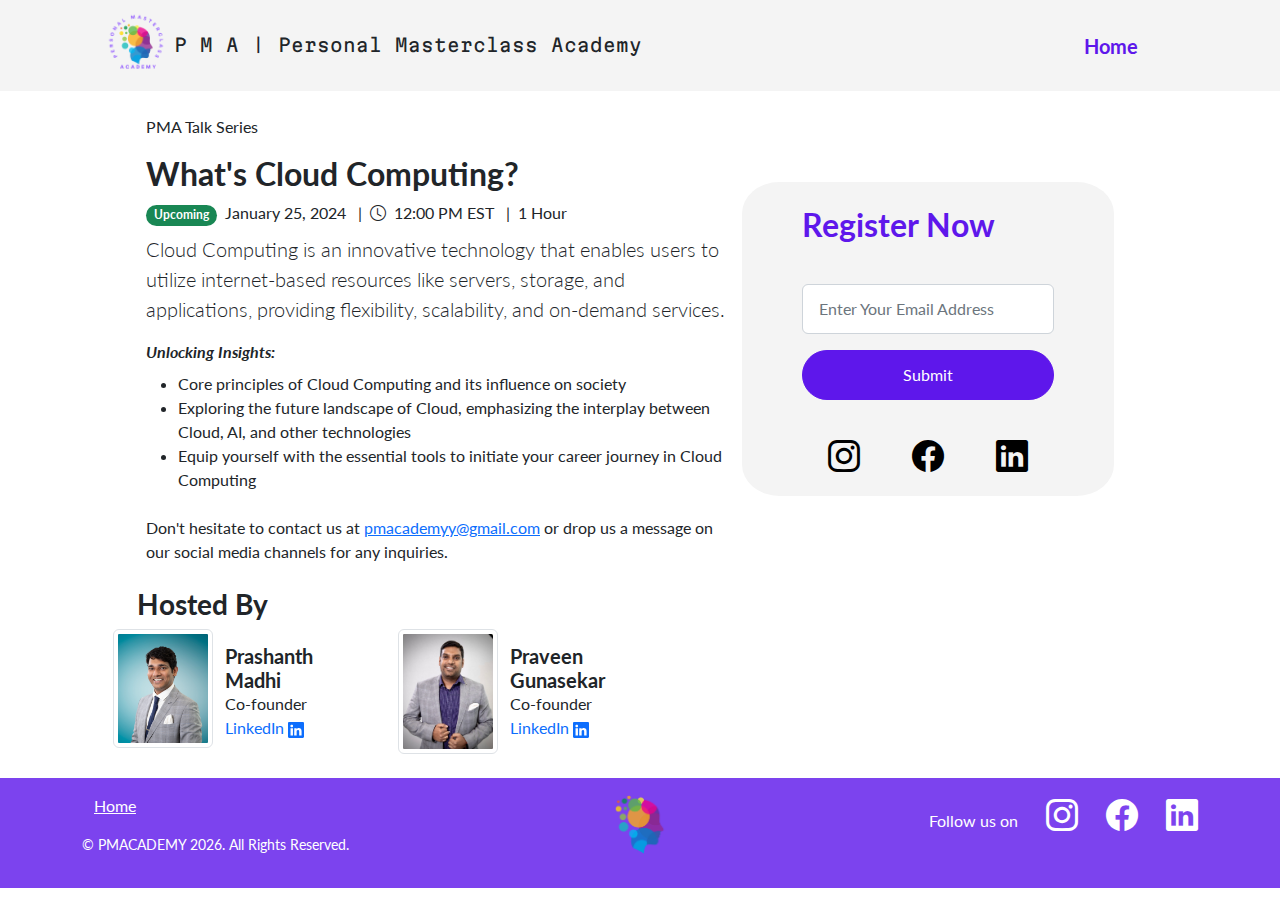
==== index.html @ ad399d75 "Merge branch 'main' of https://github.com/pmacademyowner/pmatalks" ====
<html lang="en"><head>
    <meta charset="utf-8">
    <meta name="viewport" content="width=device-width, initial-scale=1, shrink-to-fit=no">
    <meta name="description" content="">
    <meta name="author" content="">
    <title>PMACADEMY | Welcome</title>
    <!-- Favicon-->
    <link rel="icon" type="image/x-icon" href="assets/img/logo-no-text.png">
    <!-- Bootstrap icons-->
    <link href="https://cdn.jsdelivr.net/npm/bootstrap-icons@1.5.0/font/bootstrap-icons.css" rel="stylesheet" type="text/css">
    <!-- Google fonts-->
    <link href="https://fonts.googleapis.com/css?family=Lato:300,400,700,300italic,400italic,700italic" rel="stylesheet" type="text/css">
    <!-- Core theme CSS (includes Bootstrap)-->
    <link href="css/styles.css" rel="stylesheet">
    <!-- Google Font - Martian Mono -->
    <link rel="stylesheet" href="https://fonts.googleapis.com/css2?family=Martian+Mono&display=swap">
  <style>.d-none {
  display: none;
  }
  .invalid-feedback {
  display: none;
  }
  .btn.disabled {
  pointer-events: none;
  opacity: 0.65;
  }
  
  .navbar-brand img {
    transform: scale(3); /* Adjust the scale factor as needed */
  }
  
  .text-size-increase {
    font-size: 20px; /* Adjust the font size as needed */
  }

  .move-in {
      transition: transform 0.3s ease-in-out;
    }
  
  </style></head>
  <body>
  
    <!-- Nav bar/header completed -->
    <!-- <nav class="navbar navbar-expand-md bg-body-tertiary bg-secondary px-5 py-3"></nav> -->
    <nav class="navbar navbar-expand-md px-5 py-3" style="background-color: #f4f4f4;">
      <div class="container-fluid px-5 container d-flex justify-content-between"style="background-color: #f4f4f4;">
          <!-- <a class="navbar-brand" href="#">PMAcademyy</a> -->
          <!-- <img clss="navbar-brand" src="assets/img/logo.jpg" href="#home"> -->
          <a class="navbar-brand" href="http://pmacademyy.com/">
            <img src="assets/img/logo.png" alt="Logo" height="40"> <!-- Adjust the path and height as needed -->
            
          </a>
          <p class="pt-3" style="font-family: 'Martian Mono', monospace; font-size: large;"> P M A | Personal Masterclass Academy </p>
          <button class="navbar-toggler" type="button" data-bs-toggle="collapse" data-bs-target="#navbarNav" aria-controls="navbarNav" aria-expanded="false" aria-label="Toggle navigation">
              <span class="navbar-toggler-icon"></span>
          </button>
          <div class="collapse navbar-collapse" id="navbarNav">
              <ul class="navbar-nav ms-auto">
                  <li class="nav-item">
                      <a class="nav-link active text-size-increase px-4" style="color: #5e17eb;" aria-current="page" href="http://pmacademyy.com/"><b>Home</b></a>
                  </li>
                  <!-- TODO: Uncomment when these pages are made -->
                  <!-- <li class="nav-item d-none d-md-inline"> 
                      <span class="nav-link text-size-increase px-4"><b>|</b></span>
                  </li>
                  <li class="nav-item">
                      <a class="nav-link active text-size-increase px-4" style="color: #5e17eb;" href="#about"><b>About</b></a>
                  </li>
                  <li class="nav-item d-none d-md-inline">
                      <span class="nav-link text-size-increase px-4"><b>|</b></span>
                  </li>
                  <li class="nav-item">
                      <a class="nav-link active text-size-increase px-4" style="color: #5e17eb;" href="#contact"><b>Contact Us</b></a>
                  </li> -->
              </ul>
          </div>
      </div>
  </nav>
      
      
  
    <!-- For desktops -->
    <section class="showcase d-none d-md-block">
        <!-- <p> you are on a desktop</p> -->
        <div class="container-fluid p-0 container-fluid px-3 container d-flex justify-content-between">
            <div class="row g-0">
                <div class="col-lg-7" style="padding-left: 60px;">
                    <br>
                    <p>PMA Talk Series</p>
                    <h2>What's Cloud Computing?</h2>
                    <div class="d-flex align-items-center">
                        <div class="">
                            <span class="badge rounded-pill bg-success">Upcoming</span>
                            <span class="px-1"> January 25, 2024 </span>
                            <span class="px-1"> | </span>
                            <i class="far bi-clock"></i>
                            <span class="px-1"> 12:00 PM EST </span>
                            <span class="px-1"> | </span>
                            <span class="duration">1 Hour</span>
                        </div>
                    </div>
                    <p class="py-2 lead mb-0">Cloud Computing is an innovative technology that enables users to utilize internet-based resources like servers, storage, and applications, providing flexibility, scalability, and on-demand services.</p>

                    <p class="pt-2 mb-2"><b><i>Unlocking Insights:</i></b></p>
                    <ul class="">
                        <li>Core principles of Cloud Computing and its influence on society</li>
                        <li>Exploring the future landscape of Cloud, emphasizing the interplay between Cloud, AI, and other technologies</li>
                        <li>Equip yourself with the essential tools to initiate your career journey in Cloud Computing</li>
                    </ul>
                    <p class="py-2">Don't hesitate to contact us at <a href="mailto:pmacademyy@gmail.com" target=”_blank”>pmacademyy@gmail.com</a>  or drop us a message on our social media channels for any inquiries.</p>
                </div>
                <div class="col-lg-4 d-flex justify-content-center align-items-center" style="padding-top:0%; padding-left:2%;">
                    <div class="px-5 py-4 row" style="background-color: #f4f4f4; border-radius: 10%; margin-top:5%; margin-bottom:5%;">
			<form action="http://pmacademyy.com/submit" method="POST">	
                        <h2 class="mb-0" style="white-space: nowrap; color: #5e17eb;">Register Now</h2>
			<br />
                        <p></p>
                        <input type="text" id="name" name="name" class="form-control form-rounded mt-2" placeholder="Enter Your Email Address">
			<p style="color: #5e17eb;"><!-- TODO: For Praveen, put response from backend saying email registered--></p>
                        <div class="container">
                            <div class="row align-items-center">
                                <button type="Submit" class="btn btn-primary rounded-pill move-in" style="background-color: #5e17eb; border-color: #5e17eb;">Submit</button>
                            </div>
			    <br>
                        </div>
			</form>
			<br>
                        <!-- TODO: Try to find bigger icons idk -->
                        <div class="container-fluid d-none d-md-block">
                            <div class="row g-0 justify-content-around text-center">
                                    <div class="col-md-3 col-sm-3 d-sm-inline"><a href="https://www.instagram.com/pmacademyy/" target=”_blank”><i class="bi-instagram text-black fs-2"></i></a></div>
                                    <div class="col-md-3 col-sm-3 d-sm-inline"><a href="https://www.facebook.com/pmacademyy" target=”_blank”><i class="bi-facebook text-black fs-2"></i></a></div>
                                    <div class="col-md-3 col-sm-3 d-sm-inline"><a href="https://linkedin.com/company/pmacademyy" target=”_blank”><i class="bi-linkedin text-black fs-2"></i></a></div>
                            </div>
                        </div>
                    </div>
                </div>  
            </div>
        </div>
    </section>

    <!-- For phones -->
    <section class="showcase d-md-none">
        <!-- <p>you are on: PHONE</p> -->
        <div class="container-fluid p-0 container-fluid px-3 container d-flex justify-content-between">
            <div class="row g-0">
                <div class="col-lg-7" style="padding-left: 0px;">
                    <br>
                    <p>PMA Talk Series</p>
                    <h2>What's Cloud Computing?</h2>
                    <div class="d-flex align-items-center">
                        <div class="">
                            <span class="badge rounded-pill bg-success">Upcoming</span>
                            <span class="px-1"> January 25, 2024 </span>
                            <span class="px-1"> | </span>
                            <i class="far bi-clock"></i>
                            <span class="px-1"> 12:00 PM EST </span>
                            <span class="px-1"> | </span>
                            <span class="duration">1 Hour</span>
                        </div>
                    </div>
                    <p class="py-2 lead mb-0">Cloud Computing is a transformative technology allowing users to leverage cloud resources such as servers, storage, and applications via the internet, offering flexibility, scalability, and on-demand services.</p>

                    <p class="pt-2 mb-2"><b><i>Unlocking Insights: Join Us To Understand</i></b></p>
                    <ul class="">
                        <li>Core Principles of Cloud Computing and its influence on Society</li>
                        <li>Exploring the Future Landscape of Cloud, Emphasizing the Interplay Between Cloud, AI, and Other Technologies</li>
                        <li>Equip yourself with the essential tools to initiate your career journey in Cloud Computing</li>
                    </ul>
                    <p class="py-2">Feel free to reach out to us at <a href="mailto:pmacademyy@gmail.com" target=”_blank”>pmacademyy@gmail.com</a>  or send us a message on our social media platforms if you have any inquiries.</p>
                </div>
                <div class="col-lg-4 d-flex" style="padding-top:5%;">
                    <div class="px-5 py-4 col" style="background-color: #f4f4f4; border-radius: 10%;">
                    <br><h2 class="mb-0" style="white-space: nowrap; color: #5e17eb;">Register Now</h2>
                        <br />
                        <p></p>
                        <input type="email" class="form-control form-rounded" placeholder="Enter Your Email Address">
                        <p id="registrationMessage" style="color: #5e17eb;"><!-- TODO: For Praveen, put response from backend saying email registered--></p> 
                        <div class="container">
                            <div class="row align-items-center">
                                <button type="button" class="btn btn-primary rounded-pill move-in" style="background-color: #5e17eb; border-color: #5e17eb;">Submit</button>
                            </div>
                            <br>
                        </div>

                        <br>
                        <!-- TODO: Try to find bigger icons idk -->
                        <div class="container-fluid d-none d-md-block">
                            <div class="row g-0 justify-content-around text-center">
                                    <div class="col-md-3 col-sm-3 d-sm-inline"><a href="https://www.instagram.com/pmacademyy/" target=”_blank”><i class="bi-instagram text-black fs-2"></i></a></div>
                                    <div class="col-md-3 col-sm-3 d-sm-inline"><a href="https://www.facebook.com/pmacademyy" target=”_blank”><i class="bi-facebook text-black fs-2"></i></a></div>
                                    <div class="col-md-3 col-sm-3 d-sm-inline"><a href="https://linkedin.com/company/pmacademyy" target=”_blank”><i class="bi-linkedin text-black fs-2"></i></a></div>
                            </div>
                        </div>

                        <!-- Div to appear with social links only when on a phone since the above options dont work right on a phone rip -->
                        <!-- <div class="container">
                            <div class="row">
                                <div class="col-12 d-md-none">
                                    <br><br>
                                    <div class="text-center">
                                        <i class="bi-instagram px-3"></i>
                                        <i class="bi-facebook px-3"></i>
                                        <i class="bi bi-linkedin px-3"></i>
                                    </div>
                                </div>
                            </div>
                        </div> -->
                    </div>
                </div>  
            </div>
        </div>
    </section>

    <!-- Hosted by section (Profiles only) -->
    <!-- Appears only when on a large screen -->
    <section class="showcase d-none d-md-block">
        <br class="d-md-none"><br class="d-md-none">
        <div class="container-fluid p-0 container-fluid px-3 container d-flex justify-content-between container">
            <div class="row col-lg-12">
                <div class="col-lg-7" style="padding-left: 60px;white-space: nowrap;">
                    <h3 style="margin-left:0.5%;">Hosted By</h3>
                </div>
            </div>
            <!-- Add more columns for additional people -->
        </div>
    </section>

    <!-- Hosted by section -->
    <!-- Appears only when on a large screen -->
    <section class="d-none d-md-block">
        <br class="d-md-none"><br class="d-md-none">
        <div class="container">
            <div class="row">
                <div class="col-md-6 col-sm-12 col-lg-3">
                    <div class="row">
                        <div class="col-md-6 col-sm-6" style="padding: 0px;">
                            <div class="person-container">
                                <img src="assets/img/prashanth-formal.jpg" alt="Prashanth Madhi" class="img-thumbnail img-fluid img-fluid float-end" style="width: 100px;">
                            </div>
                        </div>
                        <div class="col-md-6 col-sm-6">
                            <div class="person-info">
                                <h5 style="margin:0px; margin-top:15px">Prashanth Madhi</h5>
                                <p style="margin:0px;">Co-founder</p>
                                <!-- <p style="margin:0px;">PMACADEMY</p> -->
                                <a href="https://www.linkedin.com/in/prashanthmadhi/" target=”_blank” class="text-decoration-none">LinkedIn
                                    <svg xmlns="http://www.w3.org/2000/svg" width="16" height="16" fill="currentColor" class="bi bi-linkedin" viewBox="0 0 16 16">
                                        <path d="M0 1.146C0 .513.526 0 1.175 0h13.65C15.474 0 16 .513 16 1.146v13.708c0 .633-.526 1.146-1.175 1.146H1.175C.526 16 0 15.487 0 14.854zm4.943 12.248V6.169H2.542v7.225zm-1.2-8.212c.837 0 1.358-.554 1.358-1.248-.015-.709-.52-1.248-1.342-1.248S2.4 3.226 2.4 3.934c0 .694.521 1.248 1.327 1.248zm4.908 8.212V9.359c0-.216.016-.432.08-.586.173-.431.568-.878 1.232-.878.869 0 1.216.662 1.216 1.634v3.865h2.401V9.25c0-2.22-1.184-3.252-2.764-3.252-1.274 0-1.845.7-2.165 1.193v.025h-.016l.016-.025V6.169h-2.4c.03.678 0 7.225 0 7.225z"></path>
                                    </svg>
                                </a>
                            </div>
                        </div>
                    </div>
                </div>
                <div class="col-md-6 col-sm-12 col-lg-3">
                    <div class="row">
                        <div class="col-md-6 col-sm-6" style="padding: 0px;">
                            <div class="person-container">
                                <img src="assets/img/praveen-casual.jpeg" alt="Praveen Gunasekar" class="img-thumbnail img-fluid float-end" style="width: 100px;">
                            </div>
                        </div>
                        <div class="col-md-6 col-sm-6 pl-0">
                            <div class="person-info">
                                <h5 style="margin:0px; margin-top:15px">Praveen Gunasekar</h5>
                                <p style="margin:0px;">Co-founder</p>
                                <!-- <p style="margin:0px;">PMACADEMY</p> -->
                                <a href="https://www.linkedin.com/in/praveen-gunasekar/" target=”_blank” class="text-decoration-none">LinkedIn
                                    <svg xmlns="http://www.w3.org/2000/svg" width="16" height="16" fill="currentColor" class="bi bi-linkedin" viewBox="0 0 16 16">
                                        <path d="M0 1.146C0 .513.526 0 1.175 0h13.65C15.474 0 16 .513 16 1.146v13.708c0 .633-.526 1.146-1.175 1.146H1.175C.526 16 0 15.487 0 14.854zm4.943 12.248V6.169H2.542v7.225zm-1.2-8.212c.837 0 1.358-.554 1.358-1.248-.015-.709-.52-1.248-1.342-1.248S2.4 3.226 2.4 3.934c0 .694.521 1.248 1.327 1.248zm4.908 8.212V9.359c0-.216.016-.432.08-.586.173-.431.568-.878 1.232-.878.869 0 1.216.662 1.216 1.634v3.865h2.401V9.25c0-2.22-1.184-3.252-2.764-3.252-1.274 0-1.845.7-2.165 1.193v.025h-.016l.016-.025V6.169h-2.4c.03.678 0 7.225 0 7.225z"></path>
                                    </svg>
                                </a>
                            </div>
                        </div>
                    </div>
                </div>
            </div>
            
            <!-- Add more columns for additional people -->
        </div>
    </section>

    

    <!-- Hosted by section -->
    <!-- Appears on tablets/phones -->
    <section class="d-md-none">
        <br class="d-md-none">
        <br><h3 class="container">Hosted by</h3>
        <div class="container">
            <div class="row">
                <div class="col-6">
                    <div class="person-container">
                        <img src="assets/img/prashanth-formal.jpg" alt="Prashanth Madhi" class="img-thumbnail img-fluid" style="width: 100px;">
                    </div>
                    <div class="person-info">
                        <h5 style="margin:0px; margin-top:15px">Prashanth Madhi</h5>
                        <p style="margin:0px;">Co-founder</p>
                        <!-- <p style="margin:0px;">PMACADEMY</p> -->
                        <a href="https://www.linkedin.com/in/prashanthmadhi/" target=”_blank” class="text-decoration-none">LinkedIn
                            <svg xmlns="http://www.w3.org/2000/svg" width="16" height="16" fill="currentColor" class="bi bi-linkedin" viewBox="0 0 16 16">
                                <path d="M0 1.146C0 .513.526 0 1.175 0h13.65C15.474 0 16 .513 16 1.146v13.708c0 .633-.526 1.146-1.175 1.146H1.175C.526 16 0 15.487 0 14.854zm4.943 12.248V6.169H2.542v7.225zm-1.2-8.212c.837 0 1.358-.554 1.358-1.248-.015-.709-.52-1.248-1.342-1.248S2.4 3.226 2.4 3.934c0 .694.521 1.248 1.327 1.248zm4.908 8.212V9.359c0-.216.016-.432.08-.586.173-.431.568-.878 1.232-.878.869 0 1.216.662 1.216 1.634v3.865h2.401V9.25c0-2.22-1.184-3.252-2.764-3.252-1.274 0-1.845.7-2.165 1.193v.025h-.016l.016-.025V6.169h-2.4c.03.678 0 7.225 0 7.225z"></path>
                            </svg>
                        </a>
                    </div>
                </div>
                <div class="col-6">
                    <div class="person-container">
                        <img src="assets/img/praveen-casual.jpeg" alt="Praveen Gunasekar" class="img-thumbnail img-fluid" style="width: 100px;">
                    </div>
                    <div class="person-info">
                        <h5 style="margin:0px; margin-top:15px">Praveen Gunasekar</h5>
                        <p style="margin:0px;">Co-founder</p>
                        <!-- <p style="margin:0px;">PMACADEMY</p> -->
                        <a href="https://www.linkedin.com/in/praveen-gunasekar/" target=”_blank” class="text-decoration-none">LinkedIn
                            <svg xmlns="http://www.w3.org/2000/svg" width="16" height="16" fill="currentColor" class="bi bi-linkedin" viewBox="0 0 16 16">
                                <path d="M0 1.146C0 .513.526 0 1.175 0h13.65C15.474 0 16 .513 16 1.146v13.708c0 .633-.526 1.146-1.175 1.146H1.175C.526 16 0 15.487 0 14.854zm4.943 12.248V6.169H2.542v7.225zm-1.2-8.212c.837 0 1.358-.554 1.358-1.248-.015-.709-.52-1.248-1.342-1.248S2.4 3.226 2.4 3.934c0 .694.521 1.248 1.327 1.248zm4.908 8.212V9.359c0-.216.016-.432.08-.586.173-.431.568-.878 1.232-.878.869 0 1.216.662 1.216 1.634v3.865h2.401V9.25c0-2.22-1.184-3.252-2.764-3.252-1.274 0-1.845.7-2.165 1.193v.025h-.016l.016-.025V6.169h-2.4c.03.678 0 7.225 0 7.225z"></path>
                            </svg>
                        </a>
                    </div>
                </div>
            </div>
            <!-- Add more columns for additional people -->
        </div>
    </section>
    <br>
    
  
  
  
  
  
    <!-- Footer for desktop -->
    <footer class="d-none d-lg-block" style="background-color: #7c43ee; height:110px;">
        <div class="container">
            <div class="row">
                <div class="col-lg-4 text-center text-lg-start my-auto">
                    <div class="py-3">
                        <div class="container">
                            <div class="row col-lg-10">
                                <div class="col-lg-4"><a href="http://pmacademyy.com/" style="color:white;">Home</a></div>
                                <!-- <div class="col-lg-4"><a href="#!" style="color:white;">About</a></div>
                                <div class="col-lg-4"><a href="#!" style="color:white;">Contact Us</a></div> -->
                            </div>
                            <div class="row col-lg-2"></div>
                        </div>
                    </div>
                    <p class="small mb-4 mb-lg-3" style="color:white;">© PMACADEMY <script>document.write(new Date().getFullYear())</script>. All Rights Reserved.</p>
                </div>
                <div class="col-lg-4 text-center my-auto">
                    <div class="">
                        <a class="navbar-brand" href="http://pmacademyy.com/">
                            <img src="assets/img/logo-no-text.png" alt="Logo" height="20" class=""> <!-- Adjust the path and height as needed -->
                        </a>
                    </div>
                </div>
                <div class="col-lg-4 h-100 text-center text-lg-end my-auto">
                    <ul class="list-inline mb-0">
                        <li class="list-inline-item me-4">
                          <p class="d-none d-lg-block" style="color:white;">Follow us on </p>
                        </li>
                        <li class="list-inline-item me-4">
                          <a href="https://www.instagram.com/pmacademyy/" target=”_blank” class="d-none d-lg-inline"><i class="bi-instagram text-white fs-2"></i></a>
                          <a href="https://www.instagram.com/pmacademyy/" target=”_blank” class="d-lg-none" style="color:white;">Instagram</a>
                        </li>
                        <li class="list-inline-item me-4">
                          <a href="https://www.facebook.com/pmacademyy" target=”_blank” class="d-none d-lg-inline"><i class="bi-facebook text-white fs-2"></i></a>
                          <a href="https://www.facebook.com/pmacademyy" target=”_blank” class="d-lg-none" style="color:white;">Facebook</a>
                        </li>
                        <li class="list-inline-item">
                          <a href="https://linkedin.com/company/pmacademyy" target=”_blank” class="d-none d-lg-inline"><i class="bi-linkedin text-white fs-2"></i></a>
                          <a href="https://linkedin.com/company/pmacademyy" target=”_blank” class="d-lg-none" style="color:white;">LinkedIn</a>
                        </li>
                    </ul>
                </div>
            </div>
        </div>
    </footer>

  <!-- Footer for tablets/phones -->
  <footer class="d-lg-none" style="background-color: #7c43ee;">
    <div class="container">
        <div class="row">
            <div class="col-lg-6 text-center">
                <div class="mt-4">
                    <a class="navbar-brand" href="http://pmacademyy.com/">
                        <img src="assets/img/logo-no-text.png" alt="Logo" height="15" class=""> <!-- Adjust the path and height as needed -->
                    </a>
                </div>
                <br>
                <p class="small mb-3" style="color:white;">© PMACADEMY <script>document.write(new Date().getFullYear())</script>. All Rights Reserved.</p>
            </div>
            <div class="col-lg-6 h-100 text-center text-lg-end my-auto">
                <ul class="list-inline mb-0">
                    <li class="list-inline-item me-4">
                        <p class="d-none d-lg-block" style="color:white;">Follow us on </p>
                    </li>
                    <li class="list-inline-item me-4">
                        <a href="https://www.instagram.com/pmacademyy/" target=”_blank” class="d-none d-lg-inline"><i class="bi-instagram text-white fs-2"></i></a>
                        <a href="https://www.instagram.com/pmacademyy/" target=”_blank” class="d-lg-none" style="color:white;">Instagram</a>
                    </li>
                    <li class="list-inline-item me-4">
                        <a href="https://www.facebook.com/pmacademyy" target=”_blank” class="d-none d-lg-inline"><i class="bi-facebook text-white fs-2"></i></a>
                        <a href="https://www.facebook.com/pmacademyy" target=”_blank” class="d-lg-none" style="color:white;">Facebook</a>
                    </li>
                    <li class="list-inline-item me-4 mb-3">
                        <a href="https://linkedin.com/company/pmacademyy" target=”_blank” class="d-none d-lg-inline"><i class="bi-linkedin text-white fs-2"></i></a>
                        <a href="https://linkedin.com/company/pmacademyy" target=”_blank” class="d-lg-none" style="color:white;">LinkedIn</a>
                    </li>
                </ul>
            </div>
        </div>
    </div>
</footer>

  
  
    <!-- Bootstrap core JS-->
    <script src="https://cdn.jsdelivr.net/npm/bootstrap@5.2.3/dist/js/bootstrap.bundle.min.js"></script>
    <!-- Core theme JS-->
    <script src="js/scripts.js"></script>
    <!-- * * * * * * * * * * * * * * * * * * * * * * * * * * * * * * * * * * * * * * * *-->
    <!-- * *                               SB Forms JS                               * *-->
    <!-- * * Activate your form at https://startbootstrap.com/solution/contact-forms * *-->
    <!-- * * * * * * * * * * * * * * * * * * * * * * * * * * * * * * * * * * * * * * * *-->
    <script src="https://cdn.startbootstrap.com/sb-forms-latest.js"></script>

    <!-- Script to autoupdate year at the bottom of the page -->
    
  
  
  </body></html>
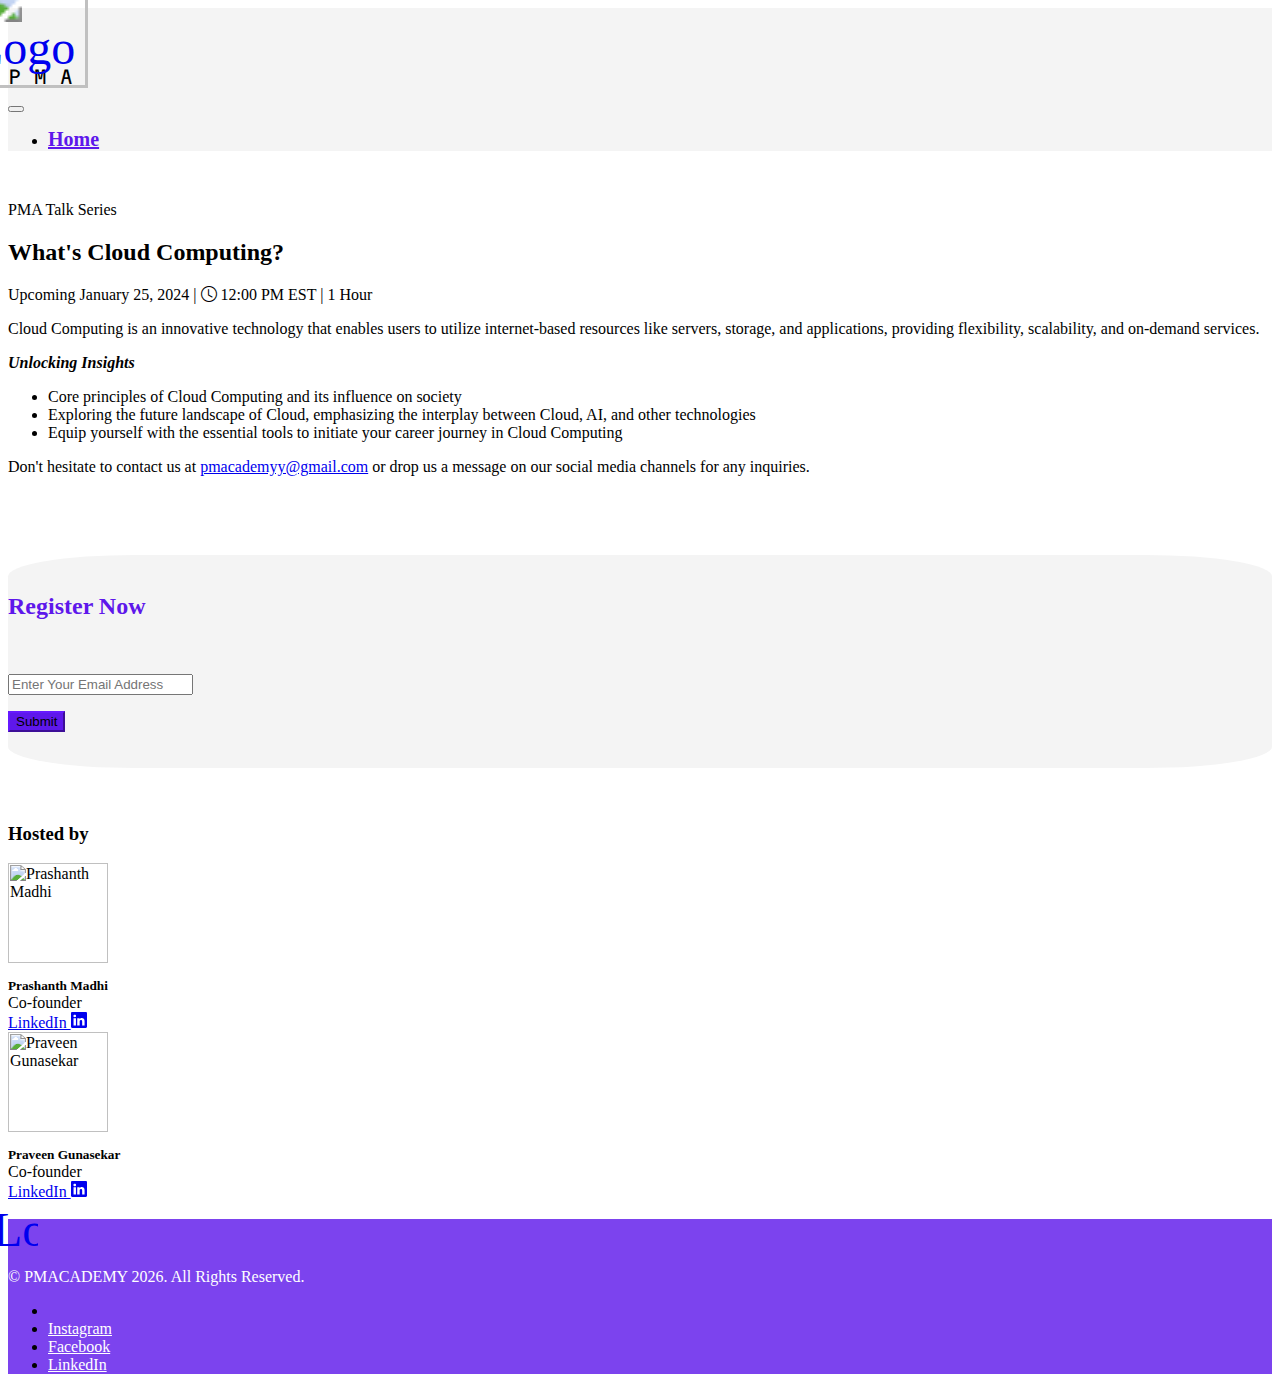
==== commit 5f4efa7d: "Asset directory changed, minor description changes" ====
--- a/index.html
+++ b/index.html
@@ -5,13 +5,13 @@
     <meta name="author" content="">
     <title>PMACADEMY | Welcome</title>
     <!-- Favicon-->
-    <link rel="icon" type="image/x-icon" href="assets/img/logo-no-text.png">
+    <link rel="icon" type="image/x-icon" href="static/assets/img/logo-no-text.png">
     <!-- Bootstrap icons-->
     <link href="https://cdn.jsdelivr.net/npm/bootstrap-icons@1.5.0/font/bootstrap-icons.css" rel="stylesheet" type="text/css">
     <!-- Google fonts-->
     <link href="https://fonts.googleapis.com/css?family=Lato:300,400,700,300italic,400italic,700italic" rel="stylesheet" type="text/css">
     <!-- Core theme CSS (includes Bootstrap)-->
-    <link href="css/styles.css" rel="stylesheet">
+    <link href="static/css/styles.css" rel="stylesheet">
     <!-- Google Font - Martian Mono -->
     <link rel="stylesheet" href="https://fonts.googleapis.com/css2?family=Martian+Mono&display=swap">
   <style>.d-none {
@@ -41,16 +41,19 @@
   <body>
   
     <!-- Nav bar/header completed -->
+    <!-- Nav bar for tablets AND desktop -->
     <!-- <nav class="navbar navbar-expand-md bg-body-tertiary bg-secondary px-5 py-3"></nav> -->
-    <nav class="navbar navbar-expand-md px-5 py-3" style="background-color: #f4f4f4;">
+    <nav class="navbar navbar-expand px-5 py-3" style="background-color: #f4f4f4;">
       <div class="container-fluid px-5 container d-flex justify-content-between"style="background-color: #f4f4f4;">
           <!-- <a class="navbar-brand" href="#">PMAcademyy</a> -->
-          <!-- <img clss="navbar-brand" src="assets/img/logo.jpg" href="#home"> -->
+          <!-- <img clss="navbar-brand" src="static/assets/img/logo.jpg" href="#home"> -->
           <a class="navbar-brand" href="http://pmacademyy.com/">
-            <img src="assets/img/logo.png" alt="Logo" height="40"> <!-- Adjust the path and height as needed -->
+            <img src="static/assets/img/logo.png" alt="Logo" height="40"> <!-- Adjust the path and height as needed -->
             
           </a>
-          <p class="pt-3" style="font-family: 'Martian Mono', monospace; font-size: large;"> P M A | Personal Masterclass Academy </p>
+          <p class="pt-3 d-none d-lg-block" style="font-family: 'Martian Mono', monospace; font-size: large;"> P M A | Personal Masterclass Academy </p>
+          <p class="pt-3 d-lg-none" style="white-space: nowrap; font-family: 'Martian Mono', monospace; font-size: large;"> P M A  </p>
+
           <button class="navbar-toggler" type="button" data-bs-toggle="collapse" data-bs-target="#navbarNav" aria-controls="navbarNav" aria-expanded="false" aria-label="Toggle navigation">
               <span class="navbar-toggler-icon"></span>
           </button>
@@ -159,15 +162,15 @@
                             <span class="duration">1 Hour</span>
                         </div>
                     </div>
-                    <p class="py-2 lead mb-0">Cloud Computing is a transformative technology allowing users to leverage cloud resources such as servers, storage, and applications via the internet, offering flexibility, scalability, and on-demand services.</p>
-
-                    <p class="pt-2 mb-2"><b><i>Unlocking Insights: Join Us To Understand</i></b></p>
+                    <p class="py-2 lead mb-0">Cloud Computing is an innovative technology that enables users to utilize internet-based resources like servers, storage, and applications, providing flexibility, scalability, and on-demand services.</p>
+
+                    <p class="pt-2 mb-2"><b><i>Unlocking Insights</i></b></p>
                     <ul class="">
-                        <li>Core Principles of Cloud Computing and its influence on Society</li>
-                        <li>Exploring the Future Landscape of Cloud, Emphasizing the Interplay Between Cloud, AI, and Other Technologies</li>
+                        <li>Core principles of Cloud Computing and its influence on society</li>
+                        <li>Exploring the future landscape of Cloud, emphasizing the interplay between Cloud, AI, and other technologies</li>
                         <li>Equip yourself with the essential tools to initiate your career journey in Cloud Computing</li>
                     </ul>
-                    <p class="py-2">Feel free to reach out to us at <a href="mailto:pmacademyy@gmail.com" target=”_blank”>pmacademyy@gmail.com</a>  or send us a message on our social media platforms if you have any inquiries.</p>
+                    <p class="py-2">Don't hesitate to contact us at <a href="mailto:pmacademyy@gmail.com" target=”_blank”>pmacademyy@gmail.com</a>  or drop us a message on our social media channels for any inquiries.</p>
                 </div>
                 <div class="col-lg-4 d-flex" style="padding-top:5%;">
                     <div class="px-5 py-4 col" style="background-color: #f4f4f4; border-radius: 10%;">
@@ -236,7 +239,7 @@
                     <div class="row">
                         <div class="col-md-6 col-sm-6" style="padding: 0px;">
                             <div class="person-container">
-                                <img src="assets/img/prashanth-formal.jpg" alt="Prashanth Madhi" class="img-thumbnail img-fluid img-fluid float-end" style="width: 100px;">
+                                <img src="static/assets/img/prashanth-formal.jpg" alt="Prashanth Madhi" class="img-thumbnail img-fluid img-fluid float-end" style="width: 100px;">
                             </div>
                         </div>
                         <div class="col-md-6 col-sm-6">
@@ -257,7 +260,7 @@
                     <div class="row">
                         <div class="col-md-6 col-sm-6" style="padding: 0px;">
                             <div class="person-container">
-                                <img src="assets/img/praveen-casual.jpeg" alt="Praveen Gunasekar" class="img-thumbnail img-fluid float-end" style="width: 100px;">
+                                <img src="static/assets/img/praveen-casual.jpeg" alt="Praveen Gunasekar" class="img-thumbnail img-fluid float-end" style="width: 100px;">
                             </div>
                         </div>
                         <div class="col-md-6 col-sm-6 pl-0">
@@ -291,7 +294,7 @@
             <div class="row">
                 <div class="col-6">
                     <div class="person-container">
-                        <img src="assets/img/prashanth-formal.jpg" alt="Prashanth Madhi" class="img-thumbnail img-fluid" style="width: 100px;">
+                        <img src="static/assets/img/prashanth-formal.jpg" alt="Prashanth Madhi" class="img-thumbnail img-fluid" style="width: 100px;">
                     </div>
                     <div class="person-info">
                         <h5 style="margin:0px; margin-top:15px">Prashanth Madhi</h5>
@@ -306,7 +309,7 @@
                 </div>
                 <div class="col-6">
                     <div class="person-container">
-                        <img src="assets/img/praveen-casual.jpeg" alt="Praveen Gunasekar" class="img-thumbnail img-fluid" style="width: 100px;">
+                        <img src="static/assets/img/praveen-casual.jpeg" alt="Praveen Gunasekar" class="img-thumbnail img-fluid" style="width: 100px;">
                     </div>
                     <div class="person-info">
                         <h5 style="margin:0px; margin-top:15px">Praveen Gunasekar</h5>
@@ -350,7 +353,7 @@
                 <div class="col-lg-4 text-center my-auto">
                     <div class="">
                         <a class="navbar-brand" href="http://pmacademyy.com/">
-                            <img src="assets/img/logo-no-text.png" alt="Logo" height="20" class=""> <!-- Adjust the path and height as needed -->
+                            <img src="static/assets/img/logo-no-text.png" alt="Logo" height="20" class=""> <!-- Adjust the path and height as needed -->
                         </a>
                     </div>
                 </div>
@@ -384,7 +387,7 @@
             <div class="col-lg-6 text-center">
                 <div class="mt-4">
                     <a class="navbar-brand" href="http://pmacademyy.com/">
-                        <img src="assets/img/logo-no-text.png" alt="Logo" height="15" class=""> <!-- Adjust the path and height as needed -->
+                        <img src="static/assets/img/logo-no-text.png" alt="Logo" height="15" class=""> <!-- Adjust the path and height as needed -->
                     </a>
                 </div>
                 <br>
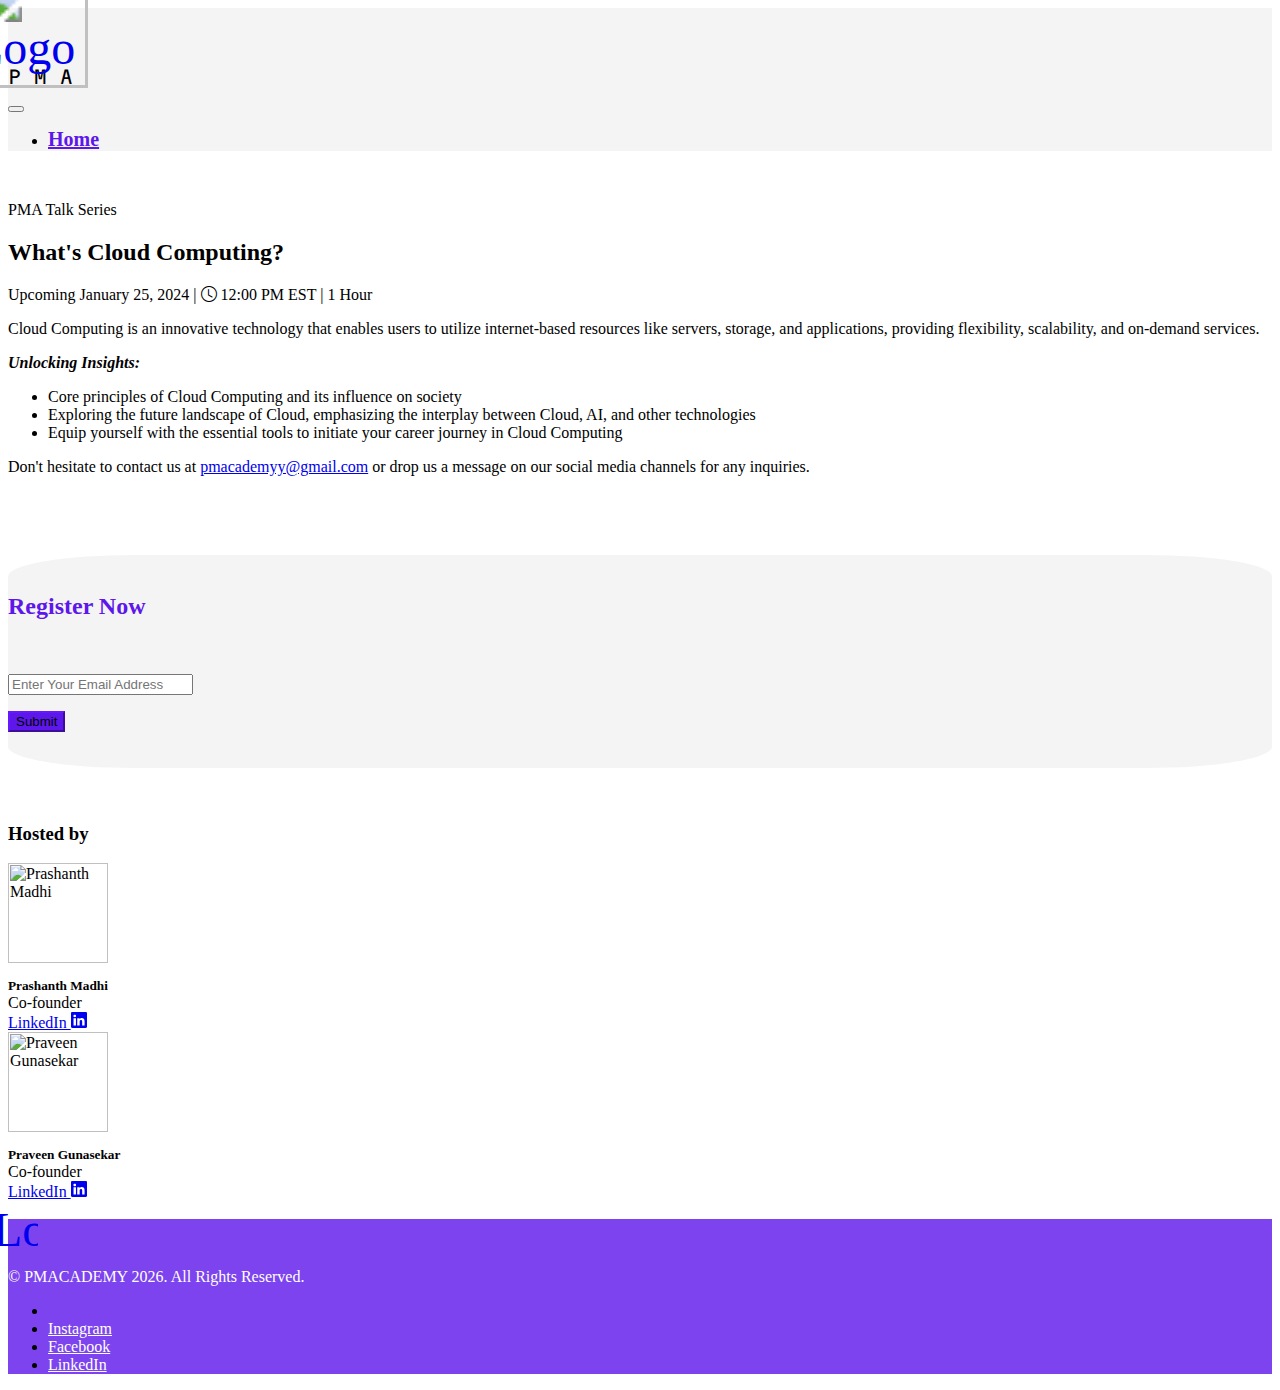
==== commit 6917be14: "Added a colon pretty much" ====
--- a/index.html
+++ b/index.html
@@ -164,7 +164,7 @@
                     </div>
                     <p class="py-2 lead mb-0">Cloud Computing is an innovative technology that enables users to utilize internet-based resources like servers, storage, and applications, providing flexibility, scalability, and on-demand services.</p>
 
-                    <p class="pt-2 mb-2"><b><i>Unlocking Insights</i></b></p>
+                    <p class="pt-2 mb-2"><b><i>Unlocking Insights:</i></b></p>
                     <ul class="">
                         <li>Core principles of Cloud Computing and its influence on society</li>
                         <li>Exploring the future landscape of Cloud, emphasizing the interplay between Cloud, AI, and other technologies</li>
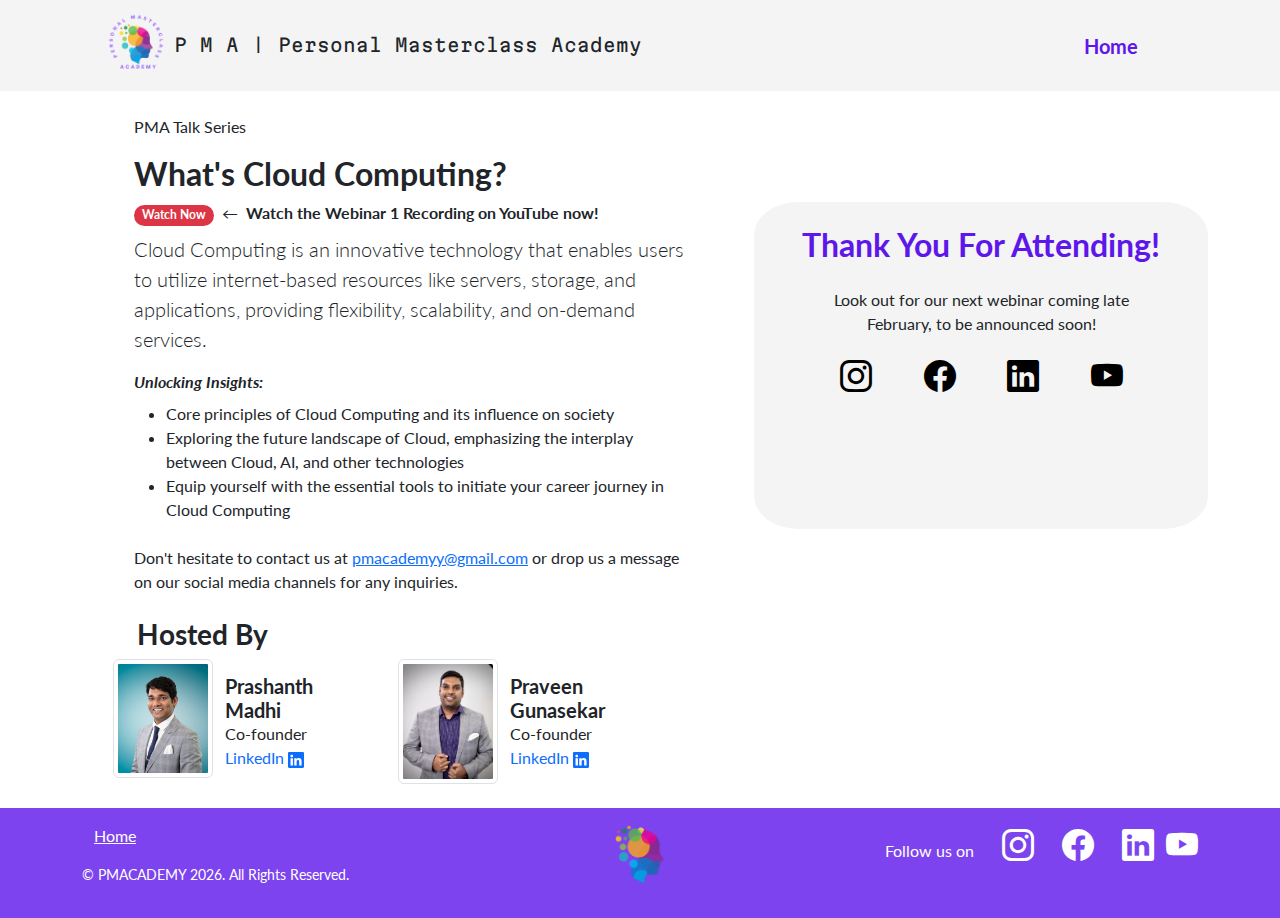
==== commit dcd779ca: "Update index.html" ====
--- a/index.html
+++ b/index.html
@@ -5,13 +5,13 @@
     <meta name="author" content="">
     <title>PMACADEMY | Welcome</title>
     <!-- Favicon-->
-    <link rel="icon" type="image/x-icon" href="static/assets/img/logo-no-text.png">
+    <link rel="icon" type="image/x-icon" href="assets/img/logo-no-text.png">
     <!-- Bootstrap icons-->
     <link href="https://cdn.jsdelivr.net/npm/bootstrap-icons@1.5.0/font/bootstrap-icons.css" rel="stylesheet" type="text/css">
     <!-- Google fonts-->
     <link href="https://fonts.googleapis.com/css?family=Lato:300,400,700,300italic,400italic,700italic" rel="stylesheet" type="text/css">
     <!-- Core theme CSS (includes Bootstrap)-->
-    <link href="static/css/styles.css" rel="stylesheet">
+    <link href="css/styles.css" rel="stylesheet">
     <!-- Google Font - Martian Mono -->
     <link rel="stylesheet" href="https://fonts.googleapis.com/css2?family=Martian+Mono&display=swap">
   <style>.d-none {
@@ -35,6 +35,16 @@
 
   .move-in {
       transition: transform 0.3s ease-in-out;
+    }
+    
+    .youtube, .youtube:active, .youtube:focus, .youtube:visited {
+        text-decoration: none;
+        color: white; /* Change the color to your desired color */
+    }
+
+    /* Change color for hover state */
+    .youtube:hover {
+        color: #5e17eb; /* Change the color to your desired color */
     }
   
   </style></head>
@@ -46,9 +56,9 @@
     <nav class="navbar navbar-expand px-5 py-3" style="background-color: #f4f4f4;">
       <div class="container-fluid px-5 container d-flex justify-content-between"style="background-color: #f4f4f4;">
           <!-- <a class="navbar-brand" href="#">PMAcademyy</a> -->
-          <!-- <img clss="navbar-brand" src="static/assets/img/logo.jpg" href="#home"> -->
+          <!-- <img clss="navbar-brand" src="assets/img/logo.jpg" href="#home"> -->
           <a class="navbar-brand" href="http://pmacademyy.com/">
-            <img src="static/assets/img/logo.png" alt="Logo" height="40"> <!-- Adjust the path and height as needed -->
+            <img src="assets/img/logo.png" alt="Logo" height="40"> <!-- Adjust the path and height as needed -->
             
           </a>
           <p class="pt-3 d-none d-lg-block" style="font-family: 'Martian Mono', monospace; font-size: large;"> P M A | Personal Masterclass Academy </p>
@@ -83,23 +93,19 @@
       
   
     <!-- For desktops -->
-    <section class="showcase d-none d-md-block">
+    <section class="showcase">
         <!-- <p> you are on a desktop</p> -->
         <div class="container-fluid p-0 container-fluid px-3 container d-flex justify-content-between">
             <div class="row g-0">
-                <div class="col-lg-7" style="padding-left: 60px;">
+                <div class="col-lg-7 px-lg-5 px-0">
                     <br>
                     <p>PMA Talk Series</p>
                     <h2>What's Cloud Computing?</h2>
                     <div class="d-flex align-items-center">
                         <div class="">
-                            <span class="badge rounded-pill bg-success">Upcoming</span>
-                            <span class="px-1"> January 25, 2024 </span>
-                            <span class="px-1"> | </span>
-                            <i class="far bi-clock"></i>
-                            <span class="px-1"> 12:00 PM EST </span>
-                            <span class="px-1"> | </span>
-                            <span class="duration">1 Hour</span>
+                            <span class="badge rounded-pill bg-danger"><a class="youtube" href="https://www.youtube.com/watch?v=ziiFdH9VQ8s&pp=ygUIcG1hdGFsa3M%3D" target="_blank">Watch Now</a></span>
+                            <span class="px-1">&larr;</span>
+                            <span><b>Watch the Webinar 1 Recording on YouTube now!</b></span>
                         </div>
                     </div>
                     <p class="py-2 lead mb-0">Cloud Computing is an innovative technology that enables users to utilize internet-based resources like servers, storage, and applications, providing flexibility, scalability, and on-demand services.</p>
@@ -110,110 +116,58 @@
                         <li>Exploring the future landscape of Cloud, emphasizing the interplay between Cloud, AI, and other technologies</li>
                         <li>Equip yourself with the essential tools to initiate your career journey in Cloud Computing</li>
                     </ul>
-                    <p class="py-2">Don't hesitate to contact us at <a href="mailto:pmacademyy@gmail.com" target=”_blank”>pmacademyy@gmail.com</a>  or drop us a message on our social media channels for any inquiries.</p>
-                </div>
-                <div class="col-lg-4 d-flex justify-content-center align-items-center" style="padding-top:0%; padding-left:2%;">
-                    <div class="px-5 py-4 row" style="background-color: #f4f4f4; border-radius: 10%; margin-top:5%; margin-bottom:5%;">
-			<form action="http://pmacademyy.com/submit" method="POST">	
-                        <h2 class="mb-0" style="white-space: nowrap; color: #5e17eb;">Register Now</h2>
-			<br />
+                    <p class="py-2">Don't hesitate to contact us at <a href="mailto:pmacademyy@gmail.com" target="_blank">pmacademyy@gmail.com</a>  or drop us a message on our social media channels for any inquiries.</p>
+                </div>
+                <div class="col-lg-4 d-flex" style="padding-top:10%; padding-bottom:8%; padding-left:2%;">
+                    <div class="px-5 py-4 col" style="background-color: #f4f4f4; border-radius: 10%;">
+                    <!-- <div class="px-5 py-4 col" style="background-color: #f4f4f4; border-radius: 10%; margin-bottom: 300px;"></div> -->
+                    <h2 class="mb-0 text-center" style="white-space: nowrap; color: #5e17eb;">Thank You For Attending!</h2>
                         <p></p>
-                        <input type="text" id="name" name="name" class="form-control form-rounded mt-2" placeholder="Enter Your Email Address">
-			<p style="color: #5e17eb;"><!-- TODO: For Praveen, put response from backend saying email registered--></p>
-                        <div class="container">
-                            <div class="row align-items-center">
-                                <button type="Submit" class="btn btn-primary rounded-pill move-in" style="background-color: #5e17eb; border-color: #5e17eb;">Submit</button>
-                            </div>
-			    <br>
-                        </div>
-			</form>
-			<br>
-                        <!-- TODO: Try to find bigger icons idk -->
-                        <div class="container-fluid d-none d-md-block">
-                            <div class="row g-0 justify-content-around text-center">
-                                    <div class="col-md-3 col-sm-3 d-sm-inline"><a href="https://www.instagram.com/pmacademyy/" target=”_blank”><i class="bi-instagram text-black fs-2"></i></a></div>
-                                    <div class="col-md-3 col-sm-3 d-sm-inline"><a href="https://www.facebook.com/pmacademyy" target=”_blank”><i class="bi-facebook text-black fs-2"></i></a></div>
-                                    <div class="col-md-3 col-sm-3 d-sm-inline"><a href="https://linkedin.com/company/pmacademyy" target=”_blank”><i class="bi-linkedin text-black fs-2"></i></a></div>
-                            </div>
-                        </div>
-                    </div>
-                </div>  
-            </div>
-        </div>
-    </section>
-
-    <!-- For phones -->
-    <section class="showcase d-md-none">
-        <!-- <p>you are on: PHONE</p> -->
-        <div class="container-fluid p-0 container-fluid px-3 container d-flex justify-content-between">
-            <div class="row g-0">
-                <div class="col-lg-7" style="padding-left: 0px;">
-                    <br>
-                    <p>PMA Talk Series</p>
-                    <h2>What's Cloud Computing?</h2>
-                    <div class="d-flex align-items-center">
-                        <div class="">
-                            <span class="badge rounded-pill bg-success">Upcoming</span>
-                            <span class="px-1"> January 25, 2024 </span>
-                            <span class="px-1"> | </span>
-                            <i class="far bi-clock"></i>
-                            <span class="px-1"> 12:00 PM EST </span>
-                            <span class="px-1"> | </span>
-                            <span class="duration">1 Hour</span>
-                        </div>
-                    </div>
-                    <p class="py-2 lead mb-0">Cloud Computing is an innovative technology that enables users to utilize internet-based resources like servers, storage, and applications, providing flexibility, scalability, and on-demand services.</p>
-
-                    <p class="pt-2 mb-2"><b><i>Unlocking Insights:</i></b></p>
-                    <ul class="">
-                        <li>Core principles of Cloud Computing and its influence on society</li>
-                        <li>Exploring the future landscape of Cloud, emphasizing the interplay between Cloud, AI, and other technologies</li>
-                        <li>Equip yourself with the essential tools to initiate your career journey in Cloud Computing</li>
-                    </ul>
-                    <p class="py-2">Don't hesitate to contact us at <a href="mailto:pmacademyy@gmail.com" target=”_blank”>pmacademyy@gmail.com</a>  or drop us a message on our social media channels for any inquiries.</p>
-                </div>
-                <div class="col-lg-4 d-flex" style="padding-top:5%;">
-                    <div class="px-5 py-4 col" style="background-color: #f4f4f4; border-radius: 10%;">
-                    <br><h2 class="mb-0" style="white-space: nowrap; color: #5e17eb;">Register Now</h2>
-                        <br />
-                        <p></p>
-                        <input type="email" class="form-control form-rounded" placeholder="Enter Your Email Address">
+                        <!-- <input type="email" class="form-control form-rounded" placeholder="Enter Your Email Address"> -->
                         <p id="registrationMessage" style="color: #5e17eb;"><!-- TODO: For Praveen, put response from backend saying email registered--></p> 
                         <div class="container">
-                            <div class="row align-items-center">
+                            <!-- <div class="row align-items-center">
                                 <button type="button" class="btn btn-primary rounded-pill move-in" style="background-color: #5e17eb; border-color: #5e17eb;">Submit</button>
-                            </div>
-                            <br>
-                        </div>
-
-                        <br>
+                            </div> -->
+                            
+                            <p class="mt-4 text-center">Look out for our next webinar coming late February, to be announced soon!</p>
+                        </div>
+    
                         <!-- TODO: Try to find bigger icons idk -->
-                        <div class="container-fluid d-none d-md-block">
+                        <div class="container-fluid d-none d-md-block py-2">
                             <div class="row g-0 justify-content-around text-center">
-                                    <div class="col-md-3 col-sm-3 d-sm-inline"><a href="https://www.instagram.com/pmacademyy/" target=”_blank”><i class="bi-instagram text-black fs-2"></i></a></div>
-                                    <div class="col-md-3 col-sm-3 d-sm-inline"><a href="https://www.facebook.com/pmacademyy" target=”_blank”><i class="bi-facebook text-black fs-2"></i></a></div>
-                                    <div class="col-md-3 col-sm-3 d-sm-inline"><a href="https://linkedin.com/company/pmacademyy" target=”_blank”><i class="bi-linkedin text-black fs-2"></i></a></div>
-                            </div>
-                        </div>
-
+                                <div class="col-md-3 col-sm-3 d-sm-inline"><a href="https://www.instagram.com/pmacademyy/" target="_blank"><i class="bi-instagram text-black fs-2"></i></a></div>
+                                <div class="col-md-3 col-sm-3 d-sm-inline"><a href="https://www.facebook.com/pmacademyy" target="_blank"><i class="bi-facebook text-black fs-2"></i></a></div>
+                                <div class="col-md-3 col-sm-3 d-sm-inline"><a href="https://linkedin.com/company/pmacademyy" target="_blank"><i class="bi-linkedin text-black fs-2"></i></a></div>
+                                <div class="col-md-3 col-sm-3 d-sm-inline"><a href="https://www.youtube.com/@pmacademyy" target="_blank"><i class="bi-youtube text-black fs-2"></i></a></div>
+                            </div>
+                        </div>
+    
                         <!-- Div to appear with social links only when on a phone since the above options dont work right on a phone rip -->
-                        <!-- <div class="container">
+                        <div class="container">
                             <div class="row">
                                 <div class="col-12 d-md-none">
-                                    <br><br>
+                                    <br>
                                     <div class="text-center">
-                                        <i class="bi-instagram px-3"></i>
-                                        <i class="bi-facebook px-3"></i>
-                                        <i class="bi bi-linkedin px-3"></i>
+                                        <a href="https://www.instagram.com/pmacademyy/" target="_blank"><i class="bi-instagram text-black fs-2 px-3"></i></a>
+                                        <a href="https://www.facebook.com/pmacademyy" target="_blank"><i class="bi-facebook text-black fs-2 px-3"></i></a>
+                                        <a href="https://linkedin.com/company/pmacademyy" target="_blank"><i class="bi bi-linkedin text-black fs-2 px-3"></i></a>
+                                        <a href="https://www.youtube.com/@pmacademyy" target="_blank"><i class="bi bi-youtube text-black fs-2 px-3"></i></a>
                                     </div>
                                 </div>
                             </div>
-                        </div> -->
+                        </div>
                     </div>
                 </div>  
             </div>
         </div>
     </section>
+    
+
+
+
+
+
 
     <!-- Hosted by section (Profiles only) -->
     <!-- Appears only when on a large screen -->
@@ -239,7 +193,7 @@
                     <div class="row">
                         <div class="col-md-6 col-sm-6" style="padding: 0px;">
                             <div class="person-container">
-                                <img src="static/assets/img/prashanth-formal.jpg" alt="Prashanth Madhi" class="img-thumbnail img-fluid img-fluid float-end" style="width: 100px;">
+                                <img src="assets/img/prashanth-formal.jpg" alt="Prashanth Madhi" class="img-thumbnail img-fluid img-fluid float-end" style="width: 100px;">
                             </div>
                         </div>
                         <div class="col-md-6 col-sm-6">
@@ -247,7 +201,7 @@
                                 <h5 style="margin:0px; margin-top:15px">Prashanth Madhi</h5>
                                 <p style="margin:0px;">Co-founder</p>
                                 <!-- <p style="margin:0px;">PMACADEMY</p> -->
-                                <a href="https://www.linkedin.com/in/prashanthmadhi/" target=”_blank” class="text-decoration-none">LinkedIn
+                                <a href="https://www.linkedin.com/in/prashanthmadhi/" target="_blank" class="text-decoration-none">LinkedIn
                                     <svg xmlns="http://www.w3.org/2000/svg" width="16" height="16" fill="currentColor" class="bi bi-linkedin" viewBox="0 0 16 16">
                                         <path d="M0 1.146C0 .513.526 0 1.175 0h13.65C15.474 0 16 .513 16 1.146v13.708c0 .633-.526 1.146-1.175 1.146H1.175C.526 16 0 15.487 0 14.854zm4.943 12.248V6.169H2.542v7.225zm-1.2-8.212c.837 0 1.358-.554 1.358-1.248-.015-.709-.52-1.248-1.342-1.248S2.4 3.226 2.4 3.934c0 .694.521 1.248 1.327 1.248zm4.908 8.212V9.359c0-.216.016-.432.08-.586.173-.431.568-.878 1.232-.878.869 0 1.216.662 1.216 1.634v3.865h2.401V9.25c0-2.22-1.184-3.252-2.764-3.252-1.274 0-1.845.7-2.165 1.193v.025h-.016l.016-.025V6.169h-2.4c.03.678 0 7.225 0 7.225z"></path>
                                     </svg>
@@ -260,7 +214,7 @@
                     <div class="row">
                         <div class="col-md-6 col-sm-6" style="padding: 0px;">
                             <div class="person-container">
-                                <img src="static/assets/img/praveen-casual.jpeg" alt="Praveen Gunasekar" class="img-thumbnail img-fluid float-end" style="width: 100px;">
+                                <img src="assets/img/praveen-casual.jpeg" alt="Praveen Gunasekar" class="img-thumbnail img-fluid float-end" style="width: 100px;">
                             </div>
                         </div>
                         <div class="col-md-6 col-sm-6 pl-0">
@@ -268,7 +222,7 @@
                                 <h5 style="margin:0px; margin-top:15px">Praveen Gunasekar</h5>
                                 <p style="margin:0px;">Co-founder</p>
                                 <!-- <p style="margin:0px;">PMACADEMY</p> -->
-                                <a href="https://www.linkedin.com/in/praveen-gunasekar/" target=”_blank” class="text-decoration-none">LinkedIn
+                                <a href="https://www.linkedin.com/in/praveen-gunasekar/" target="_blank" class="text-decoration-none">LinkedIn
                                     <svg xmlns="http://www.w3.org/2000/svg" width="16" height="16" fill="currentColor" class="bi bi-linkedin" viewBox="0 0 16 16">
                                         <path d="M0 1.146C0 .513.526 0 1.175 0h13.65C15.474 0 16 .513 16 1.146v13.708c0 .633-.526 1.146-1.175 1.146H1.175C.526 16 0 15.487 0 14.854zm4.943 12.248V6.169H2.542v7.225zm-1.2-8.212c.837 0 1.358-.554 1.358-1.248-.015-.709-.52-1.248-1.342-1.248S2.4 3.226 2.4 3.934c0 .694.521 1.248 1.327 1.248zm4.908 8.212V9.359c0-.216.016-.432.08-.586.173-.431.568-.878 1.232-.878.869 0 1.216.662 1.216 1.634v3.865h2.401V9.25c0-2.22-1.184-3.252-2.764-3.252-1.274 0-1.845.7-2.165 1.193v.025h-.016l.016-.025V6.169h-2.4c.03.678 0 7.225 0 7.225z"></path>
                                     </svg>
@@ -294,13 +248,13 @@
             <div class="row">
                 <div class="col-6">
                     <div class="person-container">
-                        <img src="static/assets/img/prashanth-formal.jpg" alt="Prashanth Madhi" class="img-thumbnail img-fluid" style="width: 100px;">
+                        <img src="assets/img/prashanth-formal.jpg" alt="Prashanth Madhi" class="img-thumbnail img-fluid" style="width: 100px;">
                     </div>
                     <div class="person-info">
                         <h5 style="margin:0px; margin-top:15px">Prashanth Madhi</h5>
                         <p style="margin:0px;">Co-founder</p>
                         <!-- <p style="margin:0px;">PMACADEMY</p> -->
-                        <a href="https://www.linkedin.com/in/prashanthmadhi/" target=”_blank” class="text-decoration-none">LinkedIn
+                        <a href="https://www.linkedin.com/in/prashanthmadhi/" target="_blank" class="text-decoration-none">LinkedIn
                             <svg xmlns="http://www.w3.org/2000/svg" width="16" height="16" fill="currentColor" class="bi bi-linkedin" viewBox="0 0 16 16">
                                 <path d="M0 1.146C0 .513.526 0 1.175 0h13.65C15.474 0 16 .513 16 1.146v13.708c0 .633-.526 1.146-1.175 1.146H1.175C.526 16 0 15.487 0 14.854zm4.943 12.248V6.169H2.542v7.225zm-1.2-8.212c.837 0 1.358-.554 1.358-1.248-.015-.709-.52-1.248-1.342-1.248S2.4 3.226 2.4 3.934c0 .694.521 1.248 1.327 1.248zm4.908 8.212V9.359c0-.216.016-.432.08-.586.173-.431.568-.878 1.232-.878.869 0 1.216.662 1.216 1.634v3.865h2.401V9.25c0-2.22-1.184-3.252-2.764-3.252-1.274 0-1.845.7-2.165 1.193v.025h-.016l.016-.025V6.169h-2.4c.03.678 0 7.225 0 7.225z"></path>
                             </svg>
@@ -309,13 +263,13 @@
                 </div>
                 <div class="col-6">
                     <div class="person-container">
-                        <img src="static/assets/img/praveen-casual.jpeg" alt="Praveen Gunasekar" class="img-thumbnail img-fluid" style="width: 100px;">
+                        <img src="assets/img/praveen-casual.jpeg" alt="Praveen Gunasekar" class="img-thumbnail img-fluid" style="width: 100px;">
                     </div>
                     <div class="person-info">
                         <h5 style="margin:0px; margin-top:15px">Praveen Gunasekar</h5>
                         <p style="margin:0px;">Co-founder</p>
                         <!-- <p style="margin:0px;">PMACADEMY</p> -->
-                        <a href="https://www.linkedin.com/in/praveen-gunasekar/" target=”_blank” class="text-decoration-none">LinkedIn
+                        <a href="https://www.linkedin.com/in/praveen-gunasekar/" target="_blank" class="text-decoration-none">LinkedIn
                             <svg xmlns="http://www.w3.org/2000/svg" width="16" height="16" fill="currentColor" class="bi bi-linkedin" viewBox="0 0 16 16">
                                 <path d="M0 1.146C0 .513.526 0 1.175 0h13.65C15.474 0 16 .513 16 1.146v13.708c0 .633-.526 1.146-1.175 1.146H1.175C.526 16 0 15.487 0 14.854zm4.943 12.248V6.169H2.542v7.225zm-1.2-8.212c.837 0 1.358-.554 1.358-1.248-.015-.709-.52-1.248-1.342-1.248S2.4 3.226 2.4 3.934c0 .694.521 1.248 1.327 1.248zm4.908 8.212V9.359c0-.216.016-.432.08-.586.173-.431.568-.878 1.232-.878.869 0 1.216.662 1.216 1.634v3.865h2.401V9.25c0-2.22-1.184-3.252-2.764-3.252-1.274 0-1.845.7-2.165 1.193v.025h-.016l.016-.025V6.169h-2.4c.03.678 0 7.225 0 7.225z"></path>
                             </svg>
@@ -353,7 +307,7 @@
                 <div class="col-lg-4 text-center my-auto">
                     <div class="">
                         <a class="navbar-brand" href="http://pmacademyy.com/">
-                            <img src="static/assets/img/logo-no-text.png" alt="Logo" height="20" class=""> <!-- Adjust the path and height as needed -->
+                            <img src="assets/img/logo-no-text.png" alt="Logo" height="20" class=""> <!-- Adjust the path and height as needed -->
                         </a>
                     </div>
                 </div>
@@ -363,17 +317,21 @@
                           <p class="d-none d-lg-block" style="color:white;">Follow us on </p>
                         </li>
                         <li class="list-inline-item me-4">
-                          <a href="https://www.instagram.com/pmacademyy/" target=”_blank” class="d-none d-lg-inline"><i class="bi-instagram text-white fs-2"></i></a>
-                          <a href="https://www.instagram.com/pmacademyy/" target=”_blank” class="d-lg-none" style="color:white;">Instagram</a>
+                          <a href="https://www.instagram.com/pmacademyy/" target="_blank" class="d-none d-lg-inline"><i class="bi-instagram text-white fs-2"></i></a>
+                          <a href="https://www.instagram.com/pmacademyy/" target="_blank" class="d-lg-none" style="color:white;">Instagram</a>
                         </li>
                         <li class="list-inline-item me-4">
-                          <a href="https://www.facebook.com/pmacademyy" target=”_blank” class="d-none d-lg-inline"><i class="bi-facebook text-white fs-2"></i></a>
-                          <a href="https://www.facebook.com/pmacademyy" target=”_blank” class="d-lg-none" style="color:white;">Facebook</a>
+                          <a href="https://www.facebook.com/pmacademyy" target="_blank" class="d-none d-lg-inline"><i class="bi-facebook text-white fs-2"></i></a>
+                          <a href="https://www.facebook.com/pmacademyy" target="_blank" class="d-lg-none" style="color:white;">Facebook</a>
                         </li>
                         <li class="list-inline-item">
-                          <a href="https://linkedin.com/company/pmacademyy" target=”_blank” class="d-none d-lg-inline"><i class="bi-linkedin text-white fs-2"></i></a>
-                          <a href="https://linkedin.com/company/pmacademyy" target=”_blank” class="d-lg-none" style="color:white;">LinkedIn</a>
+                          <a href="https://linkedin.com/company/pmacademyy" target="_blank" class="d-none d-lg-inline"><i class="bi-linkedin text-white fs-2"></i></a>
+                          <a href="https://linkedin.com/company/pmacademyy" target="_blank" class="d-lg-none" style="color:white;">LinkedIn</a>
                         </li>
+                        <li class="list-inline-item">
+                            <a href="https://www.youtube.com/@pmacademyy" target="_blank" class="d-none d-lg-inline"><i class="bi-youtube text-white fs-2"></i></a>
+                            <a href="https://www.youtube.com/@pmacademyy" target="_blank" class="d-lg-none" style="color:white;">YouTube</a>
+                          </li>
                     </ul>
                 </div>
             </div>
@@ -387,7 +345,7 @@
             <div class="col-lg-6 text-center">
                 <div class="mt-4">
                     <a class="navbar-brand" href="http://pmacademyy.com/">
-                        <img src="static/assets/img/logo-no-text.png" alt="Logo" height="15" class=""> <!-- Adjust the path and height as needed -->
+                        <img src="assets/img/logo-no-text.png" alt="Logo" height="15" class=""> <!-- Adjust the path and height as needed -->
                     </a>
                 </div>
                 <br>
@@ -399,16 +357,20 @@
                         <p class="d-none d-lg-block" style="color:white;">Follow us on </p>
                     </li>
                     <li class="list-inline-item me-4">
-                        <a href="https://www.instagram.com/pmacademyy/" target=”_blank” class="d-none d-lg-inline"><i class="bi-instagram text-white fs-2"></i></a>
-                        <a href="https://www.instagram.com/pmacademyy/" target=”_blank” class="d-lg-none" style="color:white;">Instagram</a>
+                        <a href="https://www.instagram.com/pmacademyy/" target="_blank" class="d-none d-lg-inline"><i class="bi-instagram text-white fs-2"></i></a>
+                        <a href="https://www.instagram.com/pmacademyy/" target="_blank" class="d-lg-none" style="color:white;">Instagram</a>
                     </li>
                     <li class="list-inline-item me-4">
-                        <a href="https://www.facebook.com/pmacademyy" target=”_blank” class="d-none d-lg-inline"><i class="bi-facebook text-white fs-2"></i></a>
-                        <a href="https://www.facebook.com/pmacademyy" target=”_blank” class="d-lg-none" style="color:white;">Facebook</a>
+                        <a href="https://www.facebook.com/pmacademyy" target="_blank" class="d-none d-lg-inline"><i class="bi-facebook text-white fs-2"></i></a>
+                        <a href="https://www.facebook.com/pmacademyy" target="_blank" class="d-lg-none" style="color:white;">Facebook</a>
                     </li>
                     <li class="list-inline-item me-4 mb-3">
-                        <a href="https://linkedin.com/company/pmacademyy" target=”_blank” class="d-none d-lg-inline"><i class="bi-linkedin text-white fs-2"></i></a>
-                        <a href="https://linkedin.com/company/pmacademyy" target=”_blank” class="d-lg-none" style="color:white;">LinkedIn</a>
+                        <a href="https://linkedin.com/company/pmacademyy" target="_blank" class="d-none d-lg-inline"><i class="bi-linkedin text-white fs-2"></i></a>
+                        <a href="https://linkedin.com/company/pmacademyy" target="_blank" class="d-lg-none" style="color:white;">LinkedIn</a>
+                    </li>
+                    <li class="list-inline-item me-4 mb-3">
+                        <a href="https://www.youtube.com/@pmacademyy" target="_blank" class="d-none d-lg-inline"><i class="bi-youtube text-white fs-2"></i></a>
+                        <a href="https://www.youtube.com/@pmacademyy" target="_blank" class="d-lg-none" style="color:white;">YouTube</a>
                     </li>
                 </ul>
             </div>
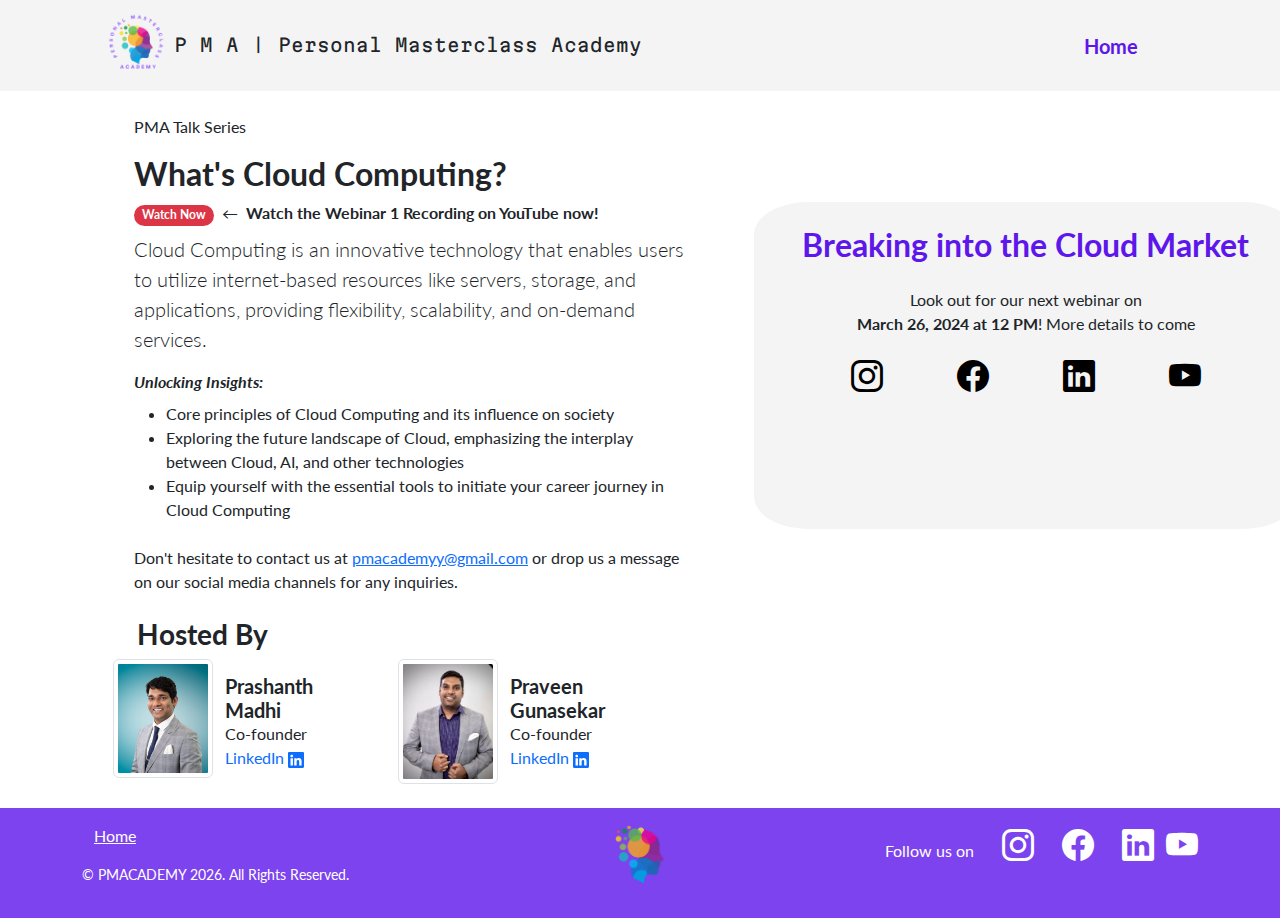
==== commit 0813008c: "Webinar 2 date and time updated" ====
--- a/index.html
+++ b/index.html
@@ -121,7 +121,7 @@
                 <div class="col-lg-4 d-flex" style="padding-top:10%; padding-bottom:8%; padding-left:2%;">
                     <div class="px-5 py-4 col" style="background-color: #f4f4f4; border-radius: 10%;">
                     <!-- <div class="px-5 py-4 col" style="background-color: #f4f4f4; border-radius: 10%; margin-bottom: 300px;"></div> -->
-                    <h2 class="mb-0 text-center" style="white-space: nowrap; color: #5e17eb;">Thank You For Attending!</h2>
+                    <h2 class="mb-0 text-center" style="white-space: nowrap; color: #5e17eb;">Breaking into the Cloud Market</h2>
                         <p></p>
                         <!-- <input type="email" class="form-control form-rounded" placeholder="Enter Your Email Address"> -->
                         <p id="registrationMessage" style="color: #5e17eb;"><!-- TODO: For Praveen, put response from backend saying email registered--></p> 
@@ -130,7 +130,7 @@
                                 <button type="button" class="btn btn-primary rounded-pill move-in" style="background-color: #5e17eb; border-color: #5e17eb;">Submit</button>
                             </div> -->
                             
-                            <p class="mt-4 text-center">Look out for our next webinar coming late February, to be announced soon!</p>
+                            <p class="mt-4 text-center">Look out for our next webinar on <br><b>March 26, 2024 at 12 PM</b>! More details to come</p>
                         </div>
     
                         <!-- TODO: Try to find bigger icons idk -->
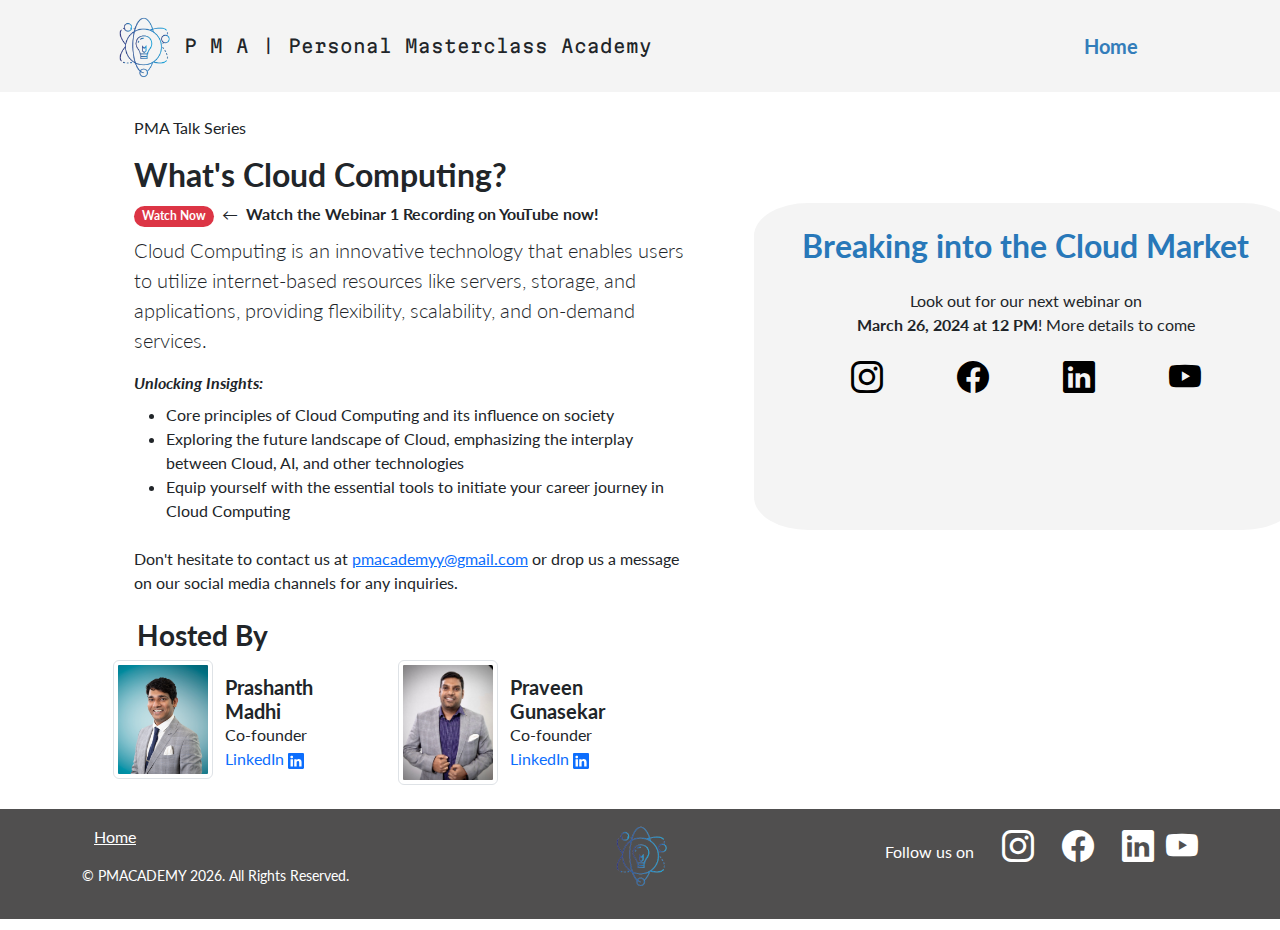
==== commit be7a16f1: "Updating styling to make logo visable" ====
--- a/index.html
+++ b/index.html
@@ -58,7 +58,7 @@
           <!-- <a class="navbar-brand" href="#">PMAcademyy</a> -->
           <!-- <img clss="navbar-brand" src="assets/img/logo.jpg" href="#home"> -->
           <a class="navbar-brand" href="http://pmacademyy.com/">
-            <img src="assets/img/logo.png" alt="Logo" height="40"> <!-- Adjust the path and height as needed -->
+            <img src="assets/img/logo-no-text.png" alt="Logo" height="50"> <!-- Adjust the path and height as needed -->
             
           </a>
           <p class="pt-3 d-none d-lg-block" style="font-family: 'Martian Mono', monospace; font-size: large;"> P M A | Personal Masterclass Academy </p>
@@ -70,7 +70,7 @@
           <div class="collapse navbar-collapse" id="navbarNav">
               <ul class="navbar-nav ms-auto">
                   <li class="nav-item">
-                      <a class="nav-link active text-size-increase px-4" style="color: #5e17eb;" aria-current="page" href="http://pmacademyy.com/"><b>Home</b></a>
+                      <a class="nav-link active text-size-increase px-4" style="color: #337dba;" aria-current="page" href="http://pmacademyy.com/"><b>Home</b></a>
                   </li>
                   <!-- TODO: Uncomment when these pages are made -->
                   <!-- <li class="nav-item d-none d-md-inline"> 
@@ -121,7 +121,7 @@
                 <div class="col-lg-4 d-flex" style="padding-top:10%; padding-bottom:8%; padding-left:2%;">
                     <div class="px-5 py-4 col" style="background-color: #f4f4f4; border-radius: 10%;">
                     <!-- <div class="px-5 py-4 col" style="background-color: #f4f4f4; border-radius: 10%; margin-bottom: 300px;"></div> -->
-                    <h2 class="mb-0 text-center" style="white-space: nowrap; color: #5e17eb;">Breaking into the Cloud Market</h2>
+                    <h2 class="mb-0 text-center" style="white-space: nowrap; color: #2878b9;">Breaking into the Cloud Market</h2>
                         <p></p>
                         <!-- <input type="email" class="form-control form-rounded" placeholder="Enter Your Email Address"> -->
                         <p id="registrationMessage" style="color: #5e17eb;"><!-- TODO: For Praveen, put response from backend saying email registered--></p> 
@@ -288,7 +288,7 @@
   
   
     <!-- Footer for desktop -->
-    <footer class="d-none d-lg-block" style="background-color: #7c43ee; height:110px;">
+    <footer class="d-none d-lg-block" style="background-color: #504f4f; height:110px;">
         <div class="container">
             <div class="row">
                 <div class="col-lg-4 text-center text-lg-start my-auto">
@@ -307,7 +307,7 @@
                 <div class="col-lg-4 text-center my-auto">
                     <div class="">
                         <a class="navbar-brand" href="http://pmacademyy.com/">
-                            <img src="assets/img/logo-no-text.png" alt="Logo" height="20" class=""> <!-- Adjust the path and height as needed -->
+                            <img src="assets/img/logo-no-text.png" alt="Logo" height="50" class=""> <!-- Adjust the path and height as needed -->
                         </a>
                     </div>
                 </div>
@@ -339,13 +339,13 @@
     </footer>
 
   <!-- Footer for tablets/phones -->
-  <footer class="d-lg-none" style="background-color: #7c43ee;">
+  <footer class="d-lg-none" style="background-color: #504f4f;">
     <div class="container">
         <div class="row">
             <div class="col-lg-6 text-center">
                 <div class="mt-4">
                     <a class="navbar-brand" href="http://pmacademyy.com/">
-                        <img src="assets/img/logo-no-text.png" alt="Logo" height="15" class=""> <!-- Adjust the path and height as needed -->
+                        <img src="assets/img/logo-no-text.png" alt="Logo" height="50" class=""> <!-- Adjust the path and height as needed -->
                     </a>
                 </div>
                 <br>
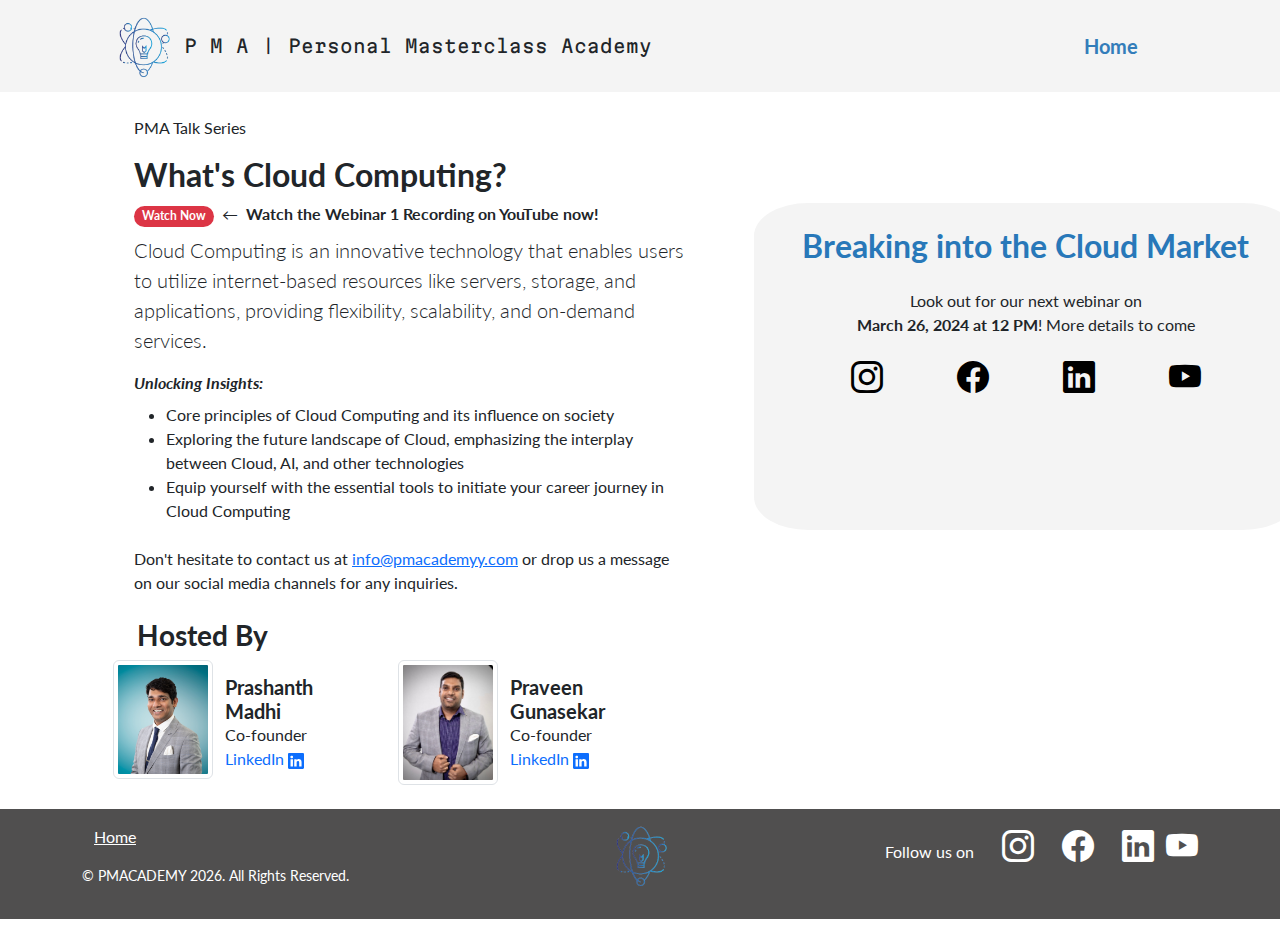
==== commit b94c5ef3: "Changed email adddress to info@pmacademyy.com" ====
--- a/index.html
+++ b/index.html
@@ -116,7 +116,7 @@
                         <li>Exploring the future landscape of Cloud, emphasizing the interplay between Cloud, AI, and other technologies</li>
                         <li>Equip yourself with the essential tools to initiate your career journey in Cloud Computing</li>
                     </ul>
-                    <p class="py-2">Don't hesitate to contact us at <a href="mailto:pmacademyy@gmail.com" target="_blank">pmacademyy@gmail.com</a>  or drop us a message on our social media channels for any inquiries.</p>
+                    <p class="py-2">Don't hesitate to contact us at <a href="mailto:info@pmacademyy.com" target="_blank">info@pmacademyy.com</a>  or drop us a message on our social media channels for any inquiries.</p>
                 </div>
                 <div class="col-lg-4 d-flex" style="padding-top:10%; padding-bottom:8%; padding-left:2%;">
                     <div class="px-5 py-4 col" style="background-color: #f4f4f4; border-radius: 10%;">
